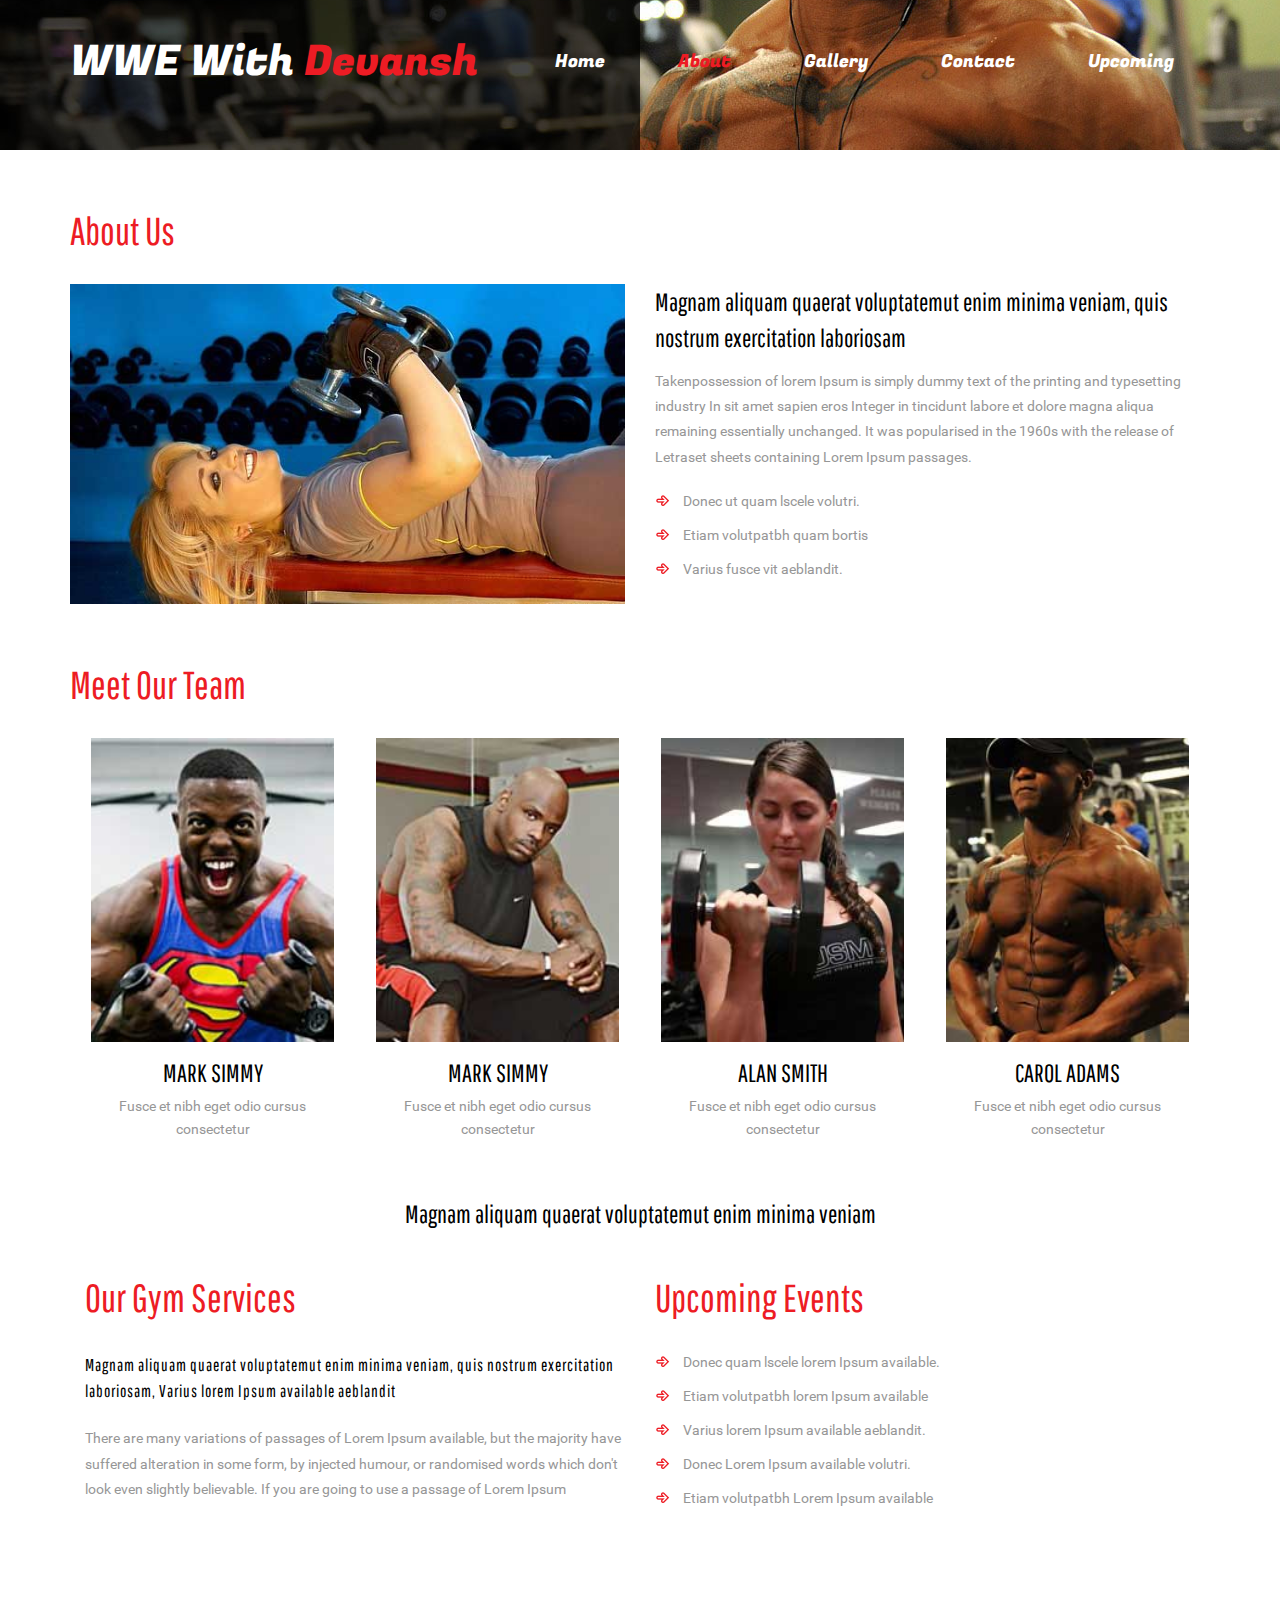
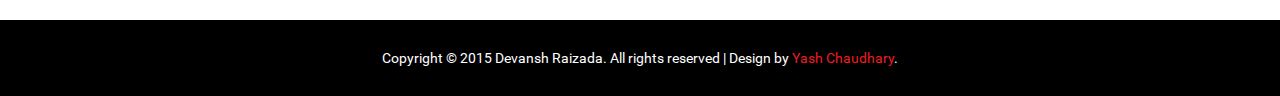
==== about.html @ 97c8fdb1 "Added files" ====
<!DOCTYPE html>
<html>
<head>
<title>WWE with Devansh</title>
<link href="css/bootstrap.css" type="text/css" rel="stylesheet" media="all">
<link href="css/style.css" type="text/css" rel="stylesheet" media="all">
<!-- Custom Theme files -->
<meta name="viewport" content="width=device-width, initial-scale=1">
<meta http-equiv="Content-Type" content="text/html; charset=utf-8" />
<meta name="keywords" content="Jim Guide Responsive web template, Bootstrap Web Templates, Flat Web Templates, Andriod Compatible web template, 
	Smartphone Compatible web template, free webdesigns for Nokia, Samsung, LG, SonyErricsson, Motorola web design" />
<script type="application/x-javascript"> addEventListener("load", function() { setTimeout(hideURLbar, 0); }, false); function hideURLbar(){ window.scrollTo(0,1); } </script>
<!-- //Custom Theme files -->
<!-- js -->
<script src="js/jquery-1.11.1.min.js"></script> 
<script src="js/modernizr.custom.js"></script>
<!-- //js -->
<!-- start-smoth-scrolling-->
<script type="text/javascript" src="js/move-top.js"></script>
<script type="text/javascript" src="js/easing.js"></script>	
<script type="text/javascript">
		jQuery(document).ready(function($) {
			$(".scroll").click(function(event){		
				event.preventDefault();
				$('html,body').animate({scrollTop:$(this.hash).offset().top},1000);
			});
		});
</script>
<!--//end-smoth-scrolling-->
<!--menu js-->
<script type="text/javascript" src="js/flexy-menu.js"></script>
<script type="text/javascript">$(document).ready(function(){$(".flexy-menu").flexymenu({speed: 400, indicator: true});});</script>
<!--//menu js-->
</head>
<body>
	<!--banner-->
	<div class="banner" style="min-height: 150px;">	
		<div class="container">
			<div class="header">
				<div class="logo">
					<a href="index.html">WWE With&nbsp;<span>Devansh</span></a>
				</div>							 
				<div class="top-nav">						
					<ul class="flexy-menu orange nav1">
						<li><a href="index.html">Home</a></li>						
						<li><a class="active" href="about.html">About</a>
						</li> 
						<li><a href="gallery.html">Gallery</a>
						</li>               
						<li><a href="contact.html">Contact</a></li>
                        <li><a href="upcoming.html">Upcoming</a></li>
					</ul>
				</div>
				<div class="clearfix"></div>
			</div>
		</div>			 
	</div>
	<!--//banner-->
	<!--about-->
	<div class="about" id="about">
		<div class="container">
			<h3>About Us</h3>
			<div class="about-grids">
				<div class="col-md-6 about-info">
					<img src="images/img1.jpg" alt=""/>
				</div>
				<div class="col-md-6 about-info events-right">
					<h4>Magnam aliquam quaerat voluptatemut enim minima veniam, quis nostrum exercitation laboriosam</h4>
					<p>Takenpossession of lorem Ipsum is simply dummy text of the printing and typesetting industry In sit amet sapien eros Integer  in tincidunt labore et dolore magna aliqua  remaining essentially unchanged. It was popularised in the 1960s with the release of Letraset sheets containing Lorem Ipsum passages.</p>
					<ul>
						<li><a href="#">Donec ut quam lscele volutri.</a></li>
						<li><a href="#">Etiam volutpatbh quam bortis</a></li>
						<li><a href="#">Varius fusce vit aeblandit.</a></li>
					</ul>
				</div>				
				<div class="clearfix"> </div>
			</div>
			<!--team-->
			<div class="team" id="team">
				<h3>Meet Our Team</h3>
				<!-- flex-slider -->
				<div class="work-bottom">
					<div class="nbs-flexisel-container"><div class="nbs-flexisel-inner"><ul id="flexiselDemo1" class="nbs-flexisel-ul" style="left: -285px; display: block;">																																		
						<li class="nbs-flexisel-item" style="width: 285px;">
							<div class="team-left">
								<img src="images/img6.jpg" alt="">
								<div class="team-bottom">
									<h4>MARK SIMMY</h4>
									<p>Fusce et nibh eget odio cursus consectetur</p>
								</div>
							</div>
						</li>
						<li class="nbs-flexisel-item" style="width: 285px;">
							<div class="team-left">
								<img src="images/img7.jpg" alt="">
								<div class="team-bottom">
									<h4>MARK SIMMY</h4>
									<p>Fusce et nibh eget odio cursus consectetur</p>
								</div>
							</div>
						</li>
						<li class="nbs-flexisel-item" style="width: 285px;">
							<div class="team-left">
								<img src="images/img8.jpg" alt="">
								<div class="team-bottom">
									<h4>ALAN SMITH</h4>
									<p>Fusce et nibh eget odio cursus consectetur</p>
								</div>
							</div>
						</li>
						<li class="nbs-flexisel-item" style="width: 285px;">
							<div class="team-left">
								<img src="images/img9.jpg" alt="">
								<div class="team-bottom">
									<h4>CAROL ADAMS</h4>
									<p>Fusce et nibh eget odio cursus consectetur</p>
								</div>
							</div>
						</li>
						<li class="nbs-flexisel-item" style="width: 285px;">
							<div class="team-left">
								<img src="images/img6.jpg" alt="">
								<div class="team-bottom">
									<h4>MARK SIMMY</h4>
									<p>Fusce et nibh eget odio cursus consectetur</p>
								</div>
							</div>
						</li>
						<li class="nbs-flexisel-item" style="width: 285px;">
							<div class="team-left">
								<img src="images/img7.jpg" alt="">
								<div class="team-bottom">
									<h4>MARK SIMMY</h4>
									<p>Fusce et nibh eget odio cursus consectetur</p>
								</div>
							</div>
						</li>
						<li class="nbs-flexisel-item" style="width: 285px;">
							<div class="team-left">
								<img src="images/img10.jpg" alt="">
								<div class="team-bottom">
									<h4>ALAN SMITH</h4>
									<p>Fusce et nibh eget odio cursus consectetur</p>
								</div>
							</div>
						</li>
						<li class="nbs-flexisel-item" style="width: 285px;">
							<div class="team-left">
								<img src="images/img11.jpg" alt="">
								<div class="team-bottom">
									<h4>CAROL ADAMS</h4>
									<p>Fusce et nibh eget odio cursus consectetur</p>
								</div>
							</div>
						</li>
					</ul>
					<div class="nbs-flexisel-nav-left" style="top: 138px;"></div><div class="nbs-flexisel-nav-right" style="top: 138px;"></div></div></div>
						<script type="text/javascript">
								$(window).load(function() {
									$("#flexiselDemo1").flexisel({
										visibleItems: 4,
										animationSpeed: 1000,
										autoPlay: true,
										autoPlaySpeed: 3000,    		
										pauseOnHover: true,
										enableResponsiveBreakpoints: true,
										responsiveBreakpoints: { 
											portrait: { 
												changePoint:480,
												visibleItems: 2
											}, 
											landscape: { 
												changePoint:640,
												visibleItems: 3
											},
											tablet: { 
												changePoint:768,
												visibleItems: 3
											}
										}
									});
									
								});
						</script>
						<script type="text/javascript" src="js/jquery.flexisel.js"></script>				
						<!-- //flex-slider -->	
				</div>
			</div>	
			<!--//team-->
			<div class="events">
				<h4>Magnam aliquam quaerat voluptatemut enim minima veniam </h4>
				<div class="events-grids">
					<div class="col-md-6 events-left">
						<h3>Our Gym Services</h3>
						<h5>Magnam aliquam quaerat voluptatemut enim minima veniam, quis nostrum exercitation laboriosam, Varius lorem Ipsum available aeblandit</h5>
						<p>There are many variations of passages of Lorem Ipsum available, but the majority have suffered alteration in some form, by injected humour, or randomised words which don't look even slightly believable. If you are going to use a passage of Lorem Ipsum </p>
					</div>
					<div class="col-md-6 events-right">	
						<h3>Upcoming Events</h3>
						<ul>
							<li><a href="#">Donec quam lscele lorem Ipsum available.</a></li>
							<li><a href="#">Etiam volutpatbh lorem Ipsum available</a></li>
							<li><a href="#">Varius lorem Ipsum available aeblandit.</a></li>
							<li><a href="#">Donec Lorem Ipsum available volutri.</a></li>
							<li><a href="#">Etiam volutpatbh Lorem Ipsum available</a></li>
						</ul>
					</div>
					<div class="clearfix"> </div>
				</div>
			</div>
		</div>
	</div>
	<!--//about-->
	<!--footer-->
	<div class="footer">
		<div class="container">
			<p>Copyright © 2015 Devansh Raizada. All rights reserved | Design by <a href="http://yashchaudhary.github.io/">Yash Chaudhary</a>.</p>
		</div>
	</div>
	<!--//footer-->
	<script type="text/javascript">
			$(document).ready(function() {
				/*
				var defaults = {
					containerID: 'toTop', // fading element id
					containerHoverID: 'toTopHover', // fading element hover id
					scrollSpeed: 1200,
					easingType: 'linear' 
				};
				*/
				
				$().UItoTop({ easingType: 'easeOutQuart' });
				
			});
		</script>
		<a href="#" id="toTop" style="display: block;"> <span id="toTopHover" style="opacity: 1;"> </span></a>
	<!-- Bootstrap core JavaScript
    ================================================== -->
    <!-- Placed at the end of the document so the pages load faster -->
    <script src="js/bootstrap.js"> </script>
</body>
</html>
---- css/style.css ----
body{
	margin:0;
	font-family: 'Roboto-Regular';
}
@font-face {
      font-family: 'Roboto-Regular';
      src: url(../fonts/Roboto-Regular.ttf) format('truetype');
}
@font-face {
      font-family: 'PathwayGothicOne-Regular';
      src: url(../fonts/PathwayGothicOne-Regular.ttf) format('truetype');
}
@font-face {
      font-family: 'FugazOne-Regular';
      src: url(../fonts/FugazOne-Regular.ttf) format('truetype');
}
body a{
	transition: 0.5s all ease;
	-webkit-transition: 0.5s all ease;
	-moz-transition: 0.5s all ease;
	-o-transition: 0.5s all ease;
	-ms-transition: 0.5s all ease;
}
h1,h2,h3,h4,h5,h6{
	margin:0;			   
}
p{
	margin:0;
}
ul,label{
	margin:0;
	padding:0;
}
body a:hover{
	text-decoration:none;
}
/*--banner--*/
.banner{
	background:url(../images/banner.jpg) no-repeat 0px -279px;
	background-size:cover;
	min-height:700px;
	position:relative;
}
.caption {
  width: 74%;
  position: absolute;
  top: 31%;
  left: 24%;
}
.header{
	margin-top:2.3em;
}
.logo{
	float:left;
}
.logo a {
  color: #fff;
  font-size: 3em;
  font-family: 'FugazOne-Regular';
}
.logo a:hover{
	color:#fff;
}
.logo a span {
  color: #ED1C24;
}
.top-nav{
	float:right;
}
.rslides {
  position: relative;
  list-style: none;
  overflow: hidden;
  width: 100%;
  padding: 0;
  margin: 0;
  }
.rslides h3{
	color:#fff;
	font-size:2.4em;
}
.rslides li {
  -webkit-backface-visibility: hidden;
  position: absolute;
  display: none;
  width: 100%;
  left: 0;
  top: 0;
  }
.rslides li:first-child {
  position: relative;
  display: block;
  float: left;
}
ul.callbacks_tabs.callbacks1_tabs {
	position: absolute;
	bottom: 29px;
	z-index: 999;
	left: 46%;
	display:none;
}
.callbacks_nav {
  position: absolute;
  -webkit-tap-highlight-color: rgba(0,0,0,0);
  top: 35%;
  right: 0%;
  opacity: 0.7;
  z-index: 3;
  text-indent: -9999px;
  overflow: hidden;
  text-decoration: none;
  height: 50px;
  width: 50px;
  background: transparent url("../images/icon1.png") no-repeat center center;
}
.callbacks_nav:hover{
	background: transparent url("../images/icon1a.png") no-repeat center center;
}
.callbacks_nav.next {
  left: auto;
  background: transparent url("../images/icon2.png") no-repeat center center;
  top: 51%;
  border-top: 1px solid #fff;
}
.callbacks_nav.next:hover {
	background: transparent url("../images/icon2a.png") no-repeat center center;
}
.caption h1 {
  font-size: 8em;
  font-weight: 500;
  color: #ED1C24;
  font-family: 'PathwayGothicOne-Regular';
}
.caption h4 {
  color: #fff;
  font-size: 1.2em;
  font-family: 'FugazOne-Regular';
  margin-bottom: 1em;
}
a.readmore {
  padding: .4em 1.8em;
  font-size: 1em;
  border: 1px solid #fff;
  color: #fff;
  display: inline-block;
  transition: 0.5s all ease;
  -webkit-transition: 0.5s all ease;
  -moz-transition: 0.5s all ease;
  -o-transition: 0.5s all ease;
  -ms-transition: 0.5s all ease;
  margin-left: 10px;
}
a.readmore:hover{
  border: 1px solid #ed1c24;
	color:#ed1c24;
}
/*--header--*/
.flexy-menu{
	width: 100%;
	margin:0;
	padding: 0;
	position:relative;
	float:left;
	list-style: none;
	margin-top: 0.6em;
}
.flexy-menu li {
  display: inline-block;
  font-size: 13px;
  margin: 0;
  padding: 0;
  float: left;
  line-height: 20px;
  position: relative;
}
.flexy-menu > li > a{
	padding: .5em 2em;
	color:#fff;
	display:block;
	font-family: 'FugazOne-Regular';
	font-size:1.4em;
}
.flexy-menu li a:hover,.flexy-menu li a.active{
	color: #ED1C24;
}
.flexy-menu li.right{
	float: right;
}
.flexy-menu ul, .flexy-menu ul li ul{
	list-style: none;
	margin: 0;
	padding: 0;
	display: none;
	position: absolute;
	z-index: 99999;;
}
.flexy-menu ul {
  top: 37px;
  left: 0;
  background-color: #000;
  width: 100%;
  text-align: center;
}
.flexy-menu ul li ul{
	top: 0;
	left: 100%;
}
.flexy-menu ul li{
	clear:both;
	width:100%;
	border: none;
}
.flexy-menu ul li a{
	padding:10px 20px;
	width:100%;
	color:#dedede;
	font-size:13px;
	text-decoration:none;
	display:inline-block;
	float:left;
	clear:both;
	box-sizing:border-box;
	-moz-box-sizing:border-box;
	-webkit-box-sizing:border-box;
	-webkit-transition:color 0.2s linear, background 0.2s linear;
	-moz-transition:color 0.2s linear, background 0.2s linear;
	-o-transition:color 0.2s linear, background 0.2s linear;
	transition:color 0.2s linear, background 0.2s linear;
}
.flexy-menu > li .indicator{
display: none;
}
.thin > li > a{
	padding: 10px 22px;
}
.thin ul{
	top: 40px;
}
.thin > li .indicator{
	top: 10px;
}
.thick > li > a{
	padding: 40px 22px;
}
.thick ul{
	top: 100px;
}
.thick > li .indicator{
	top: 40px;
}
.flexy-menu i{
	line-height: 20px !important;
	margin-right: 6px;
	font-size: 18px;
	float: left;
}
.flexy-menu > li.showhide {
  display: none;
  width: 100%;
  height: 42px;
  cursor: pointer;
  color: #ED1C24;
  border-bottom: solid 1px rgba(0, 0, 0, 0.1);
  background: #FFFFFF;
}
.flexy-menu > li.showhide span.title {
  margin: 12px 0 0 25px;
  float: left;
  font-size: 1.3em;
}
.flexy-menu > li.showhide span.icon{
	margin:11px 20px;
	float: right;
}
.flexy-menu > li.showhide .icon em {
  margin-bottom: 4px;
  display: block;
  width: 23px;
  height: 2px;
  background: #ED1C24;
}
.flexy-menu.vertical{
	width: 200px;
}
.flexy-menu.vertical li{
	width: 100%;
}
.flexy-menu.vertical li a{
	display: inline-block !important;
	width: 100%;
	padding:18px 20px 16px;
	box-sizing:border-box;
	-moz-box-sizing:border-box;
	-webkit-box-sizing:border-box;
}
.flexy-menu.vertical ul li{
	width: 100%;
}
.flexy-menu.vertical ul, .flexy-menu.vertical ul li ul{
	width: 150px;
}
.flexy-menu.vertical ul{
	top: 0;left: 100%;
}
.flexy-menu.vertical ul li ul{
	top: 0px;
}
.flexy-menu.vertical.right{
	float: right !important;
}
.flexy-menu.vertical.right ul{
	left: -150px !important;
}
.flexy-menu.vertical > li .indicator{
	top: 17px;
	right: 15px;
	font-size: 17px;
}
.flexy-menu.vertical ul > li .indicator{
	top: 18px;
	right: 15px;
}
@media only screen and (max-width: 768px){
.flexy-menu.vertical{
	width: 100%;
}
.flexy-menu li{
	display: block;
	width: 100%;
}
.flexy-menu > li > a{
	padding-top:15px;
	padding-bottom:15px;
	padding-left: 25px;
}
.flexy-menu a{
	width: 100%;
	box-sizing:border-box;
	-moz-box-sizing:border-box;
	-webkit-box-sizing:border-box;
}
.flexy-menu ul, .flexy-menu ul li ul,.flexy-menu.vertical ul, .flexy-menu.vertical ul li ul{
	width: 100%;
	left: 0;
	border-left: none;
	position: static;
	box-sizing:border-box;
	-moz-box-sizing:border-box;
	-webkit-box-sizing:border-box;
}
.flexy-menu ul li{
	border-left: none;
	border-right: none;
}
.flexy-menu ul li a,.flexy-menu.vertical ul li a{
	padding-top:10px;
	padding-bottom:10px;
}
.flexy-menu ul > li > a{
	padding-left: 40px !important;
}
.flexy-menu > li .indicator{
	top: 15px;
	right: 25px;
	font-size: 17px;
}
.flexy-menu ul > li .indicator{
	right: 24px;
}
.flexy-menu.vertical ul > li .indicator{
	top: 10px;
	right: 15px;
}
.flexy-menu > li > ul > li > a{
	padding-left: 40px !important;
}
.flexy-menu > li > ul > li > ul > li > a{
	padding-left: 60px !important;
}
.flexy-menu > li > ul > li > ul > li > ul > li > a{
	padding-left: 80px !important;
}
}
/*--//header--*/
/*--banner-bottom--*/
.bnr-btm-left {
  float: left;
  width: 50%;
  padding: 4em 6em 4em 9em;
    background-color: rgb(237, 28, 36);
}
.bnr-btm-right{
	float:right;
	width:50%;
	padding:4em 12em;
}
.bnr-btm-left h4 {
  font-size: 1.8em;
  color: #fff;
  margin-bottom: 1em;
  font-family: 'PathwayGothicOne-Regular';
    line-height: 1.4em;
}
.bnr-btm-left p {
  font-size: 1em;
  color: #fff;
  margin-top: 1em;
}
.bnr-btm-left iframe {
  width: 100%;
  height: 281px;
  border: 0;
}
.bnr-btm-right p {
  font-size: 1em;
  color: #969696;
  line-height: 1.8em;
}
.bnr-btm-right h3 {
  font-family: 'PathwayGothicOne-Regular';
  color: #000;
  margin: 0.45em 0;
  font-size: 2.5em;
  line-height: 1.3em;
}
a.readmore.more {
  color: #fff;
  background-color: #ED1C24;
  padding: .5em 2em;
  margin: 0.8em 0 0;
  border: none;
}
a.readmore.more:hover {
  background-color: #000;
  color: #FFFFFF;
}
.bnr-about {
  padding: 5em 9em;
  background-color: #000;
}
.bnr-about-left {
  float: left;
  width: 44%;
  margin-right: 5.7em;
}
.bnr-about-right img {
  width: 100%;
}
.bnr-about-right {
  float: right;
  width: 50%;
}
.bnr-about-left p {
  font-size: 1em;
  color: #fff;
  line-height: 1.8em;
}
.bnr-about-left h3 {
  font-family: 'PathwayGothicOne-Regular';
  color: #fff;
  margin: 0.5em 0;
  font-size: 2.5em;
  line-height: 1.3em;
}
.bnr-about-left ul {
  margin-top: 7em;
}
.bnr-about-left ul li {
  display: inline-block;
  text-align: center;
}
.bnr-about-left ul li p {
  margin: 2em auto 0;
  width: 66%;
}
/*--//banner-bottom--*/
/*--events--*/
.events {
  padding: 5em 0;
}
.events h4 {
  color: #000;
  font-size: 1.8em;
  font-family: 'FugazOne-Regular';
  text-align:center;
}
.events-grids {
  margin-top: 4em;
}
.events h3 {
  font-family: 'PathwayGothicOne-Regular';
  color: #ed1c24;
	margin-bottom: 0.45em;
  font-size: 2.5em;
  line-height: 1.3em;
}
.events h5 {
  font-family: 'PathwayGothicOne-Regular';
  color: #000;
  font-size: 1.2em;
  line-height: 1.6em;
  letter-spacing: 1px;
}
.events p {
  font-size: 1em;
  color: #969696;
  line-height: 1.8em;
  margin-top: 1.5em;
}
.events-right ul li:nth-child(1) {
  margin: 0;
}
.events-right ul li {
  display: block;
  margin: 1em 0 0;
  position: relative;
}
.events-right ul li a {
  color: #969696;
  font-size: 1em;
  padding-left: 2em;
}
.events-right ul li a:hover {
  color: #000;
}
.events-right ul li a:before {
  content: '';
  background: url(../images/icon6.png)no-repeat 0px -3px;
  position: absolute;
  top: 20%;
  left: 0%;
  display: block;
  width: 15px;
  height: 11px;
  transition: 0.5s all ease;
  -webkit-transition: 0.5s all ease;
  -moz-transition: 0.5s all ease;
  -o-transition: 0.5s all ease;
  -ms-transition: 0.5s all ease;
}
.events-right ul li a:hover:before {
  left: 1.5%;
}
.view {
  width: 100%;
  margin: 0px;
  float: left;
  border: 0px solid #fff;
  overflow: hidden;
  position: relative;
  text-align: center;
  -webkit-box-shadow: 1px 1px 2px #e6e6e6;
  -moz-box-shadow: 1px 1px 2px #e6e6e6;
  box-shadow: 1px 1px 2px #e6e6e6;
  cursor: default;
  margin-top: 2em;
}
.view .mask,.view .content {
   width: 100%;
   height: 300px;
   position: absolute;
   overflow: hidden;
   top: 0;
   left: 0;
   padding:6em 0;
}
.view img {
   display: block;
   position: relative;
}
.view h2 {
  text-transform: capitalize;
  color: #fff;
  text-align: center;
  position: relative;
  font-size: 2em;
  font-family: 'PathwayGothicOne-Regular';
}
.events .view p {
   font-size: 1em;
   position: relative;
   color: #fff !important;
   padding: 10px 20px 20px;
   text-align: center;
   margin:0;
}
.view a.info {
   display: inline-block;
   text-decoration: none;
   padding: 7px 14px;
   background: #000;
   color: #fff;
   text-transform: uppercase;
   -webkit-box-shadow: 0 0 1px #000;
   -moz-box-shadow: 0 0 1px #000;
   box-shadow: 0 0 1px #000;
}
.view a.info: hover {
   -webkit-box-shadow: 0 0 5px #000;
   -moz-box-shadow: 0 0 5px #000;
   box-shadow: 0 0 5px #000;
}

.view-eighth .mask {
   background-color:rgba(0, 0, 0, 0.67);
   top: -200px;
   -ms-filter: "progid: DXImageTransform.Microsoft.Alpha(Opacity=0)";
   filter: alpha(opacity=0);
   opacity: 0;
   -webkit-transition: all 0.3s ease-out 0.5s;
   -moz-transition: all 0.3s ease-out 0.5s;
   -o-transition: all 0.3s ease-out 0.5s;
   -ms-transition: all 0.3s ease-out 0.5s;
   transition: all 0.3s ease-out 0.5s;
}
.view-eighth h2 {
   -webkit-transform: translateY(-200px);
   -moz-transform: translateY(-200px);
   -o-transform: translateY(-200px);
   -ms-transform: translateY(-200px);
   transform: translateY(-200px);
   -webkit-transition: all 0.2s ease-in-out 0.1s;
   -moz-transition: all 0.2s ease-in-out 0.1s;
   -o-transition: all 0.2s ease-in-out 0.1s;
   -ms-transition: all 0.2s ease-in-out 0.1s;
   transition: all 0.2s ease-in-out 0.1s;
}
.events .view-eighth p {
   color: #333;
   -webkit-transform: translateY(-200px);
   -moz-transform: translateY(-200px);
   -o-transform: translateY(-200px);
   -ms-transform: translateY(-200px);
   transform: translateY(-200px);
   -webkit-transition: all 0.2s ease-in-out 0.2s;
   -moz-transition: all 0.2s ease-in-out 0.2s;
   -o-transition: all 0.2s ease-in-out 0.2s;
   -ms-transition: all 0.2s ease-in-out 0.2s;
   transition: all 0.2s ease-in-out 0.2s;
}
.view-eighth a.info {
   -webkit-transform: translateY(-200px);
   -moz-transform: translateY(-200px);
   -o-transform: translateY(-200px);
   -ms-transform: translateY(-200px);
   transform: translateY(-200px);
   -webkit-transition: all 0.2s ease-in-out 0.3s;
   -moz-transition: all 0.2s ease-in-out 0.3s;
   -o-transition: all 0.2s ease-in-out 0.3s;
   -ms-transition: all 0.2s ease-in-out 0.3s;
   transition: all 0.2s ease-in-out 0.3s;
}
.view-eighth:hover .mask {
   -ms-filter: "progid: DXImageTransform.Microsoft.Alpha(Opacity=100)";
   filter: alpha(opacity=100);
   opacity: 1;
   top: 0px;
   -webkit-transition-delay: 0s;
   -moz-transition-delay: 0s;
   -o-transition-delay: 0s;
   -ms-transition-delay: 0s;
   transition-delay: 0s;
   -webkit-animation: bounceY 0.9s linear;
   -moz-animation: bounceY 0.9s linear;
   -ms-animation: bounceY 0.9s linear;
   animation: bounceY 0.9s linear;
   height: 100%;
}
.view-eighth:hover h2 {
   -webkit-transform: translateY(0px);
   -moz-transform: translateY(0px);
   -o-transform: translateY(0px);
   -ms-transform: translateY(0px);
   transform: translateY(0px);
   -webkit-transition-delay: 0.4s;
   -moz-transition-delay: 0.4s;
   -o-transition-delay: 0.4s;
   -ms-transition-delay: 0.4s;
   transition-delay: 0.4s;
}
.view-eighth:hover p {
   -webkit-transform: translateY(0px);
   -moz-transform: translateY(0px);
   -o-transform: translateY(0px);
   -ms-transform: translateY(0px);
   transform: translateY(0px);
   -webkit-transition-delay: 0.2s;
   -moz-transition-delay: 0.2s;
   -o-transition-delay: 0.2s;
   -ms-transition-delay: 0.2s;
   transition-delay: 0.2s;
}
.view-eighth:hover a.info {
   -webkit-transform: translateY(0px);
   -moz-transform: translateY(0px);
   -o-transform: translateY(0px);
   -ms-transform: translateY(0px);
   transform: translateY(0px);
   -webkit-transition-delay: 0s;
   -moz-transition-delay: 0s;
   -o-transition-delay: 0s;
   -ms-transition-delay: 0s;
   transition-delay: 0s;
}
@keyframes bounceY {
    0% { transform: translateY(-205px);}
    40% { transform: translateY(-100px);}
    65% { transform: translateY(-52px);}
    82% { transform: translateY(-25px);}
    92% { transform: translateY(-12px);}
    55%, 75%, 87%, 97%, 100% { transform: translateY(0px);}
}
@-moz-keyframes bounceY {
    0% { -moz-transform: translateY(-205px);}
    40% { -moz-transform: translateY(-100px);}
    65% { -moz-transform: translateY(-52px);}
    82% { -moz-transform: translateY(-25px);}
    92% { -moz-transform: translateY(-12px);}
    55%, 75%, 87%, 97%, 100% { -moz-transform: translateY(0px);}
}
@-webkit-keyframes bounceY {
    0% { -webkit-transform: translateY(-205px);}
    40% { -webkit-transform: translateY(-100px);}
    65% { -webkit-transform: translateY(-52px);}
    82% { -webkit-transform: translateY(-25px);}
    92% { -webkit-transform: translateY(-12px);}
    55%, 75%, 87%, 97%, 100% { -webkit-transform: translateY(0px);}
}
/*--//events--*/
.footer {
  background-color: #000;
  padding: 2em 0;
  text-align: center;
}
.footer p {
  color: #fff;
  font-size: 1em;
}
.footer p a{
  color:#ED1C24;
}
.footer p a:hover{
  color:#fff;
}
/*--about-page--*/
.about {
  padding: 4em 0;
}
.about-info:nth-child(1) {
  padding-left: 0;
}
.about h3 {
  font-family: 'PathwayGothicOne-Regular';
  color: #ed1c24;
  margin-bottom:.7em;
  font-size: 2.8em;
  line-height: 1.3em;
}
.about img {
  width: 100%;
}
.about h4 {
  font-size: 1.8em;
  color: #000;
  font-family: 'PathwayGothicOne-Regular';
  line-height: 1.4em;
}
.about-grids p {
  font-size: 1em;
  color: #969696;
  line-height: 1.8em;
   margin: 1em 0 1.5em;
}
/*--team--*/
.team {
  padding: 4em 0 0;
}
.team-bottom p {
  font-size: 1em;
  color: #969696;
  line-height: 1.6em;
  margin: 0;
}
.team-left{
margin:0 1.5em;
}
.team-left img{
width:100%;
}
.team-bottom h4 {
  margin: .5em 0 .2em;
}
/*--flexisel--*/
#flexiselDemo1 {
	display: none;
}
.nbs-flexisel-container {
	position: relative;
	max-width: 100%;
}
.nbs-flexisel-ul {
	position: relative;
	width: 9999px;
	margin: 0px;
	padding: 0px;
	list-style-type: none;
	text-align: center;
}
.nbs-flexisel-inner {
	overflow: hidden;
}
.nbs-flexisel-item {
	float: left;
	margin: 0;
	padding: 0px;
	position: relative;
	line-height: 0px;
}
.nbs-flexisel-item > img {
	cursor: pointer;
	position: relative;
}
/*---- Navigation ---*/
.nbs-flexisel-nav-left, .nbs-flexisel-nav-right {
	width:24px;
	height:24px;
	position: absolute;
	cursor: pointer;
	z-index: 100;
}
.nbs-flexisel-nav-left {
	left: 47.7%;
	top: 113% !important;
	background: url(../images/themes.png) no-repeat 0px 0px;
}
.nbs-flexisel-nav-right {
	right: 47.7%;
	top: 113% !important;
	background: url(../images/themes.png) no-repeat -24px 0px;
}
/*--//flexisel--*/
/*--//about-page--*/
/*--Typography--*/
.typo {
  padding: 4em 0;
}
h3.typo-title{
  font-size: 2.8em;
  text-align: center;
  font-family: 'PathwayGothicOne-Regular';
  color: #ed1c24;
}
.show-grid [class^=col-] {
    background: #fff;
  text-align: center;
  margin-bottom: 10px;
  line-height: 2em;
  border: 10px solid #f0f0f0;
}
.show-grid [class*="col-"]:hover {
  background: #e0e0e0;
}
.grid_3{
	margin-bottom:2em;
}
.xs h3, h3.m_1{
	color:#000;
	font-size:1.7em;
	font-weight:300;
	margin-bottom: 1em;
}
.grid_3 p{
  color: #999;
  font-size: 0.85em;
  margin-bottom: 1em;
  font-weight: 300;
}
.grid_4{
	background:none;
	margin-top:50px;
}
.label {
  font-weight: 300 !important;
  border-radius:4px;
}  
.grid_5{
	background:none;
	padding:2em 0;
}
.grid_5 h3, .grid_5 h2, .grid_5 h1, .grid_5 h4, .grid_5 h5{
	margin-bottom:1em;
}
.table > thead > tr > th, .table > tbody > tr > th, .table > tfoot > tr > th, .table > thead > tr > td, .table > tbody > tr > td, .table > tfoot > tr > td {
  border-top: none !important;
}
.tab-content > .active {
  display: block;
  visibility: visible;
}
.pagination > .active > a, .pagination > .active > span, .pagination > .active > a:hover, .pagination > .active > span:hover, .pagination > .active > a:focus, .pagination > .active > span:focus {
  z-index: 0;
}
/*--//Typography --*/
/*--gallery--*/
.gallery{
	padding:5em 0;
}
.gallery h3 {
  font-family: 'PathwayGothicOne-Regular';
  color: #ed1c24;
  margin: 0 0 0.45em 0;
  font-size: 2.5em;
  line-height: 1.3em;
}
/*--//gallery --*/
/*--contact-page--*/
.contact {
  padding:5em 0;
}
.contact h3 {
  font-family: 'PathwayGothicOne-Regular';
  color: #ed1c24;
  margin-bottom: .6em;
  font-size: 2.5em;
  line-height: 1.3em;
}
.map iframe {
  width: 100%;
  height: 340px;
  border: 0;
}
.address p {
	color: #969696;
	margin: 0 0 .5em 0;
	text-align: left;
	font-size: 1em;
	line-height: 1.8em;
}
p.cnt-p {
  margin-bottom: 1.5em;
}
.address a {
	color: #ed1c24;
	margin: 0 0 .5em 0;
	text-align: left;
	font-size: 1em;
}
.address a:hover {
  color: #000;
}
.contact-form {
  margin-top: 5em;
}
.contact-form input[type="text"] {
	display: inline-block;
	background: none;
	border: 1px solid #8D8D8D;
	width: 100%;
	outline: none;
	font-size: 1em;
	color: #8D8D8D;
	padding: .8em 1em;
	-webkit-appearance: none;
}
.contact-form input[type="email"] {
  display: inline-block;
  background: none;
  border: 1px solid #8D8D8D;
  width:  100%;
  margin:1.5em 0;
  outline: none;
  font-size: 1em;
  color: #8D8D8D;
  padding: .8em 1em;
  -webkit-appearance: none;
}
.contact-form textarea {
  background: none;
  margin-bottom: 0.8em;
  border: 1px solid #8D8D8D;
  width: 100%;
  display: block;
  height: 9em;
  outline: none;
  font-size: 1em;
  color: #8D8D8D;
  resize: none;
  padding: .8em 1em;
  -webkit-appearance: none;
}
.contact-form input[type="submit"] {
  background: #ed1c24;
  padding: .6em 0;
  border:none;
  width: 100%;
  font-size: 1em;
  color: #fff;
  letter-spacing: 1px;
  outline: none;
  transition: 0.5s all ease;
  -webkit-transition: 0.5s all ease;
  -moz-transition: 0.5s all ease;
  -o-transition: 0.5s all ease;
  -ms-transition: 0.5s all ease;
  -webkit-appearance: none;
}
.contact-form input[type="submit"]:hover {
  background-color: #000;
}
.form-grids:nth-child(1) {
  padding-left: 0;
}
.form-grids:nth-child(2) {
  padding-right: 0;
}
/*--//contact-page--*/
/*--slider-up-arrow--*/
#toTop {
	display: none;
	text-decoration: none;
	position: fixed;
	bottom: 3%;
	right: 3%;
	overflow: hidden;
	width: 32px;
	height: 32px;
	border: none;
	text-indent: 100%;
	background: url("../images/move-up.png") no-repeat 0px 0px;
}
#toTopHover {
	width: 32px;
	height: 32px;
	display: block;
	overflow: hidden;
	float: right;
	opacity: 0;
	-moz-opacity: 0;
	filter: alpha(opacity=0);
}
/*--//slider-up-arrow--*/
/*---- responsive-design -----*/
@media(max-width:1440px){
.caption {
  width: 77%;
  left: 23%;
}
.bnr-btm-right {
  padding: 4em 10em;
}
.bnr-about {
  padding: 5em 8em;
}
.bnr-about-left {
  width: 47%;
  margin-right: 2.55em;
}
.bnr-about-left ul {
  margin-top: 3em;
}
}
@media(max-width:1366px){
.caption {
  left: 20%;
  width:80%;
}
.bnr-btm-right {
  padding: 4em 7.5em;
}
.bnr-about-left {
  margin-right: 0em;
  width: 49%;
}
}
@media(max-width:1280px){
.bnr-btm-left {
  padding: 4em 5em 4em 6em;
}
.bnr-btm-right {
  padding: 4em 5em;
}
.bnr-about {
  padding: 4em 5em;
}
.events {
  padding: 4em 0;
}
.events-grids {
  margin-top: 3em;
}
.gallery {
  padding: 4em 0;
}
.og-grid {
  padding: 0 !important;
}
.flexy-menu {
  margin-top: 0.8em;
}
.caption h1 {
  font-size: 7em;
}
.caption {
  left: 17%;
  width: 83%;
}
}
@media(max-width:1080px){
.banner {
  background-position:0px -192px;
  min-height: 580px;
}
.bnr-btm-right h3 {
  margin: 0.3em 0;
  font-size: 2.3em;
}
.bnr-btm-left {
  padding: 4em 4em 4em 5em;
}
.flexy-menu > li > a {
  padding: .5em 1.8em;
}
.flexy-menu ul li a {
  padding: 10px 17px;
}
.bnr-about-left h3 {
  margin: 0.4em 0;
  font-size: 2.3em;
}
.bnr-about {
  padding: 4em;
}
.bnr-about-left ul li {
  width: 32.5%;
}
.bnr-about-left ul li p {
  width: 83%;
}
.events h3 {
  margin-bottom: 0.3em;
  font-size: 2.3em;
}
.events h4 {
  font-size: 1.6em;
}
.about h3 {
  margin-bottom:.5em;
  font-size: 2.5em;
}
.about-info.events-right {
  padding-right: 0;
}
.about h4 {
  font-size: 1.6em;
}
h3.typo-title {
  font-size: 2.5em;
}
.contact {
  padding: 4em 0;
}
.contact-form {
  margin-top: 4em;
}
}
@media(max-width:1024px){
.logo a {
  font-size: 2.6em;
}
.flexy-menu {
  margin-top: 0.4em;
}
.caption h1 {
  font-size: 6em;
}
.gallery {
  padding: 3em 0;
}
.bnr-btm-right {
  padding: 3em 4em;
}
.bnr-btm-left h4 {
  font-size: 1.6em;
}
.bnr-btm-right h3 {
  font-size: 2.1em;
}
.bnr-about {
  padding: 3em 4em;
}
.bnr-about-left h3 {
  font-size: 2.1em;
}
.events {
  padding: 3em 0;
}
.events h3 {
  font-size: 2.1em;
}
.view .mask, .view .content {
  padding: 4em 0;
}
.about {
  padding: 3em 0;
}
.about h3 {
  font-size: 2.3em;
}
.about h4 {
  font-size: 1.5em;
}
.about-grids p {
  margin: .5em 0 1em;
}
.team {
  padding: 3em 0 0;
}
.typo {
  padding: 3em 0;
}
.grid_4 {
  margin-top: 33px;
}
.gallery h3 {
  margin: 0 0 0.3em 0;
  font-size: 2.3em;
}
.contact {
  padding: 3em 0;
}
.contact h3 {
  font-size: 2.3em;
}
}
@media(max-width:991px){
.logo a {
  font-size: 2.4em;
}
.banner {
  min-height: 500px;
}
.flexy-menu > li > a {
  padding: .5em 1.2em;
  font-size: 1.2em;
}
.caption h1 {
  font-size: 5em;
}
.caption h4 {
  margin: 1em 0;
    font-size: 1.1em;
}
.caption {
  left: 21%;
  width: 79%;
}
.callbacks_nav {
  top: 27%;
}
.callbacks_nav.next {
  top: 48%;
}
.bnr-btm-left {
  padding: 3em 3em 3em 4em;
}
.bnr-btm-left h4 {
  font-size: 1.4em;
}
.bnr-btm-right {
  padding: 3.5em 4em;
}
.bnr-btm-right h3 {
  font-size: 1.8em;
}
.bnr-btm-right p {
  font-size: 0.9em;
}
a.readmore {
  font-size: 0.9em;
}
.bnr-about-left h3 {
  font-size: 1.8em;
}
.bnr-about-left p {
  font-size: 0.9em;
}
.events-grids {
  margin-top: 2em;
}
.events-left {
  float: left;
  width: 50%;
  padding: 0;
}
.events-right {
  float: right;
  padding: 0;
}
.events p {
  font-size: 0.9em;
  margin-top: 1em;
}
.events h3 {
  font-size: 2em;
  margin-bottom: 0.6em;
}
.bnr-galry-left{
  float: left;
  width: 50%;
  padding-left:0;
}
.bnr-galry-right {
  float: left;
  width: 50%;
  padding-right:0;
}
.view .mask, .view .content {
  height: 0;
    padding: 3em 0;
}
.view h2 {
  font-size: 1.6em;
}
.events .view p {
  font-size: 0.9em;
  padding: 7px 20px 7px;
}
.about {
  padding: 2em 0;
}
.about-info {
  float: left;
  width: 50%;
}
.about h4 {
  font-size: 1.4em;
}
.about-grids p {
  font-size: 0.9em;
}
.events-right ul li a {
  font-size: 0.9em;
}
.events-right ul li {
  margin: 0.5em 0 0;
}
.team {
  padding: 2em 0 0;
}
.team-bottom p {
  font-size: 0.9em;
}
.typo {
  padding: 2em 0;
}
h3.typo-title {
  font-size: 2.3em;
}
.map {
  float: left;
  width: 60%;
  padding-left:0;
}
.address {
  float: right;
  width: 40%;
  padding-right: 0;
}
p.cnt-p {
  margin-bottom: 1em;
}
.map iframe {
  width: 100%;
  height: 250px;
}
.contact {
  padding: 2em 0;
}
.contact-form {
  margin-top: 2.5em;
}
.form-grids {
  float: left;
  width: 50%;
}
}
@media(max-width:800px){
.banner {
  min-height: 479px;
  background-position: 0px -153px;
}
}
@media(max-width:768px){
.header {
  margin-top: 1em;
}
.logo {
  float: none;
  text-align: center;
}
.flexy-menu {
  margin-top: 1em;
}
.top-nav {
  float: none;
  width: 100%;
}
ul.flexy-menu.orange.nav1 {
  background-color: rgba(0, 0, 0, 0.79);
  z-index: 5;
  text-align: center;
}
.flexy-menu > li > a {
  padding: .8em 1.5em;
}
.flexy-menu li:nth-child(2) {
  margin-top: 1em;
}
.flexy-menu li:nth-child(6) {
  margin-bottom: 1em;
}
.caption h1 {
  font-size: 4em;
}
.caption h4 {
  font-size: 1em;
}
.banner {
  background-position: 0px -128px;
    min-height: 480px;
}
.caption {
  left: 19%;
  width: 81%;
}
.bnr-btm-left {
  padding: 2em 2em 2em 3em;
}
.bnr-btm-left h4 {
  font-size: 1.2em;
}
.bnr-btm-left p {
  font-size: 0.9em;
  margin-top: 0.5em;
}
.about-info.events-right {
  width: 50%;
}
.bnr-btm-right {
  padding: 2em 2.9em;
}
.bnr-btm-right h3 {
  font-size: 1.6em;
}
.bnr-about {
  padding: 2.5em 4em;
}
.bnr-about-left h3 {
  font-size: 1.5em;
}
.bnr-about {
  padding: 2.5em 3em;
}
.bnr-about-left ul {
  margin-top: 2em;
}
.bnr-about-left ul li p {
  margin: 1em auto 0;
  width: 99%;
}
.bnr-about-left ul li img {
  width: 37%;
}
.events {
  padding: 2em 0;
}
.events-grids {
  margin-top: 1.5em;
}
.events h3 {
  font-size: 1.8em;
    margin-bottom: 0.4em;
}
.events-right {
  width: 44%;
}
.events p {
  font-size: 0.9em;
}
.about h3 {
  font-size: 2.1em;
}
.about h4 {
  font-size: 1.3em;
}
.gallery {
  padding: 2em 0;
}
.contact h3 {
  font-size: 2.1em;
}
.contact-form input[type="text"] {
  padding: .7em 1em;
}
.contact-form input[type="email"] {
  padding: .7em 1em;
}
.contact-form textarea {
  height: 8.4em;
}
.footer {
  padding: 1.6em 0;
}
}
@media(max-width:640px){
.caption h1 {
  font-size: 3.5em;
}
.caption h4 {
  font-size: 0.9em;
}
.caption {
  left: 14%;
  width: 86%;
  top: 42%;
}
.callbacks_nav {
  top: 20%;
}
.banner {
  background-position: 0px -98px;
  min-height: 406px;
}
.bnr-btm-right {
  padding: 2em 1em 2em 2em;
}
.bnr-btm-right h3 {
  font-size: 1.4em;
}
.bnr-btm-right p {
  font-size: 0.87em;
}
.bnr-about-left {
  width: 100%;
  float: none;
  text-align: center;
}
.bnr-about-left h3 {
  font-size: 1.4em;
}
.bnr-about-left ul li {
  width: 27%;
}
.bnr-about-right {
  float: none;
  width: 100%;
  margin-top: 3em;
}
.view h2 {
  font-size: 1.5em;
}
.events-right {
  width: 47%;
}
.events h5 {
  letter-spacing: 0px;
}
.about h3 {
  font-size: 2em;
}
h3.typo-title {
  font-size: 2.1em;
}
.label {
  font-size: 58%;
}
.grid_5 {
  padding: 2em 0 1em;
}
.grid_3 {
  margin-bottom: 0em;
}
.gallery h3 {
  font-size: 2em;
}
.contact h3 {
  font-size: 2em;
  margin-bottom: .4em;
}
.address p {
  font-size: 0.9em;
}
}
@media(max-width:600px){
.banner {
  background-position: 0px -67px;
  min-height: 406px;
}
}
@media(max-width:480px){
.logo a {
  font-size: 2.2em;
}
.flexy-menu {
  margin-top: 0.8em;
}
.banner {
  background-position: 0px -23px;
  min-height: 350px;
}
.caption h1 {
  font-size: 3em;
}
.caption {
  left: 16%;
  width: 84%;
}
.callbacks_nav {
  top: 17%;
}
.bnr-btm-left {
  padding: 1em 2em;
  float: none;
  width: 100%;
}
.bnr-btm-right {
  padding: 2em;
  float: none;
  width: 100%;
}
.bnr-btm-right h3 {
  font-size: 1.3em;
}
.bnr-btm-right p {
  font-size: 0.9em;
}
.bnr-about {
  padding: 2em;
}
.bnr-about-left ul li {
  width: 32%;
}
.bnr-about-right {
  margin-top: 2em;
}
.events h4 {
  font-size: 1.3em;
}
.events-left {
  float: none;
  width: 100%;
}
.events-right {
  width: 100%;
  float: none;
  margin-top: 1em;
}
.view h2 {
  font-size: 1.4em;
}
.events .view p {
  font-size: 0.9em;
  padding: 7px 20px 7px;
  line-height: 1.4em;
}
.footer p {
  font-size: 0.9em;
  line-height: 1.8em;
}
.bnr-btm-left iframe {
  height: 200px;
}
.about {
  padding: 1.5em 0;
}
.about-info {
  float: none;
  width: 65%;
  margin: 0 auto;
}
.about-info:nth-child(1) {
  padding: 0;
}
.about-info.events-right {
  width: 100%;
}
#toTop {
  bottom: 14%;
}
.typo h1, .h1 {
  font-size: 31px;
}
.typo h2, .h2 {
  font-size: 28px;
}
.contact {
  padding: 1.5em 0;
}
.map {
  float: none;
  width: 100%;
  padding: 0;
}
.map iframe {
  height: 200px;
}
.contact h3 {
  font-size: 1.8em;
}
.address {
  float: none;
  width: 100%;
  padding: 0;
  margin-top: 1em;
}
.contact-form {
  margin-top: 1em;
}
.form-grids:nth-child(1) {
  padding: 0;
}
.form-grids {
  float: none;
  width: 100%;
}
.contact-form input[type="text"] {
  padding: .5em 1em;
  font-size: 0.9em;
}
.contact-form input[type="email"] {
  padding: .5em 1em;
  margin: 1em 0;
  font-size: 0.9em;
}
.form-grids:nth-child(2) {
  padding: 0;
}
.contact-form textarea {
  height: 8.4em;
  font-size: 0.9em;
  margin-top: 1em;
}
.about h4 {
  margin-top: 1em;
}
}
@media(max-width:320px){
.flexy-menu > li.showhide span.title {
  margin: 12px 0 0 15px;
  font-size: 1.1em;
}
.caption h1 {
  font-size: 2.5em;
}
a.readmore {
  font-size: 0.9em;
  padding: .3em 1.5em;
}
.caption {
  left: 6%;
  width: 94%;
  top: 44%;
}
.callbacks_nav {
  top: 14%;
  height: 43px;
  width: 45px;
}
.callbacks_nav.next {
  top: 44%;
}
.caption h4 {
  margin: 0.5em 0 1em;
}
.banner {
  min-height: 301px;
  background-position: -38px 0px;
}
.bnr-btm-left {
  padding: 1em;
}
.bnr-btm-left h4 {
  margin-bottom: 0.6em;
}
.bnr-btm-left iframe {
  height: 151px;
}
.bnr-btm-right {
  padding: 1em;
}
.bnr-btm-right h3 {
  line-height: 1.4em;
}
.bnr-btm-right p {
  font-size: 0.85em;
}
.bnr-about {
  padding: 1em;
}
.bnr-about-left h3 {
  font-size: 1.3em;
}
.bnr-about-left ul li {
  width: 100%;
  margin-bottom: 1.2em;
}
.bnr-about-left ul li img {
  width: 15%;
}
.events {
  padding: 1.5em 0;
}
.events h4 {
  font-size: 1.1em;
}
.events h3 {
  font-size: 1.7em;
}
.events p {
  margin-top: 0.5em;
}
.bnr-galry-left {
  float: none;
  width: 100%;
  padding:0;
}
.bnr-galry-right {
  float: none;
  width: 100%;
  padding: 0;
}
.view {
  margin-top: 1em;
}
.view .mask, .view .content {
  padding: 2.5em 0;
}
.flexy-menu > li > a {
  padding: .6em 1.5em;
  font-size: 1.1em;
}
.flexy-menu li:nth-child(2) {
  margin-top: 0.5em;
}
.flexy-menu li:nth-child(6) {
  margin-bottom: 0.5em;
}
.about {
  padding: 1.5em 0;
}
.about-info {
  width: 100%;
}
.about h4 {
  font-size: 1.2em;
}
.team-left {
  margin: 0 0.5em;
}
.typo {
  padding: 1.5em 0;
}
.grid_4 {
  margin-top: 23px;
}
.gallery {
  padding: 1.5em 0;
}
.contact h3 {
  font-size: 1.7em;
}
.map iframe {
  height: 150px;
}
p.cnt-p {
  margin-bottom: 0.5em;
}
.contact-form {
  margin-top: 0.5em;
}
.contact-form input[type="text"] {
  font-size: 0.85em;
}
.contact-form input[type="email"] {
  font-size: 0.85em;
}
.contact-form textarea {
  height: 8.4em;
}
.contact-form input[type="submit"] {
  padding: .4em 0;
  font-size: 0.9em;
}
}
/*--//responsive-design---*/
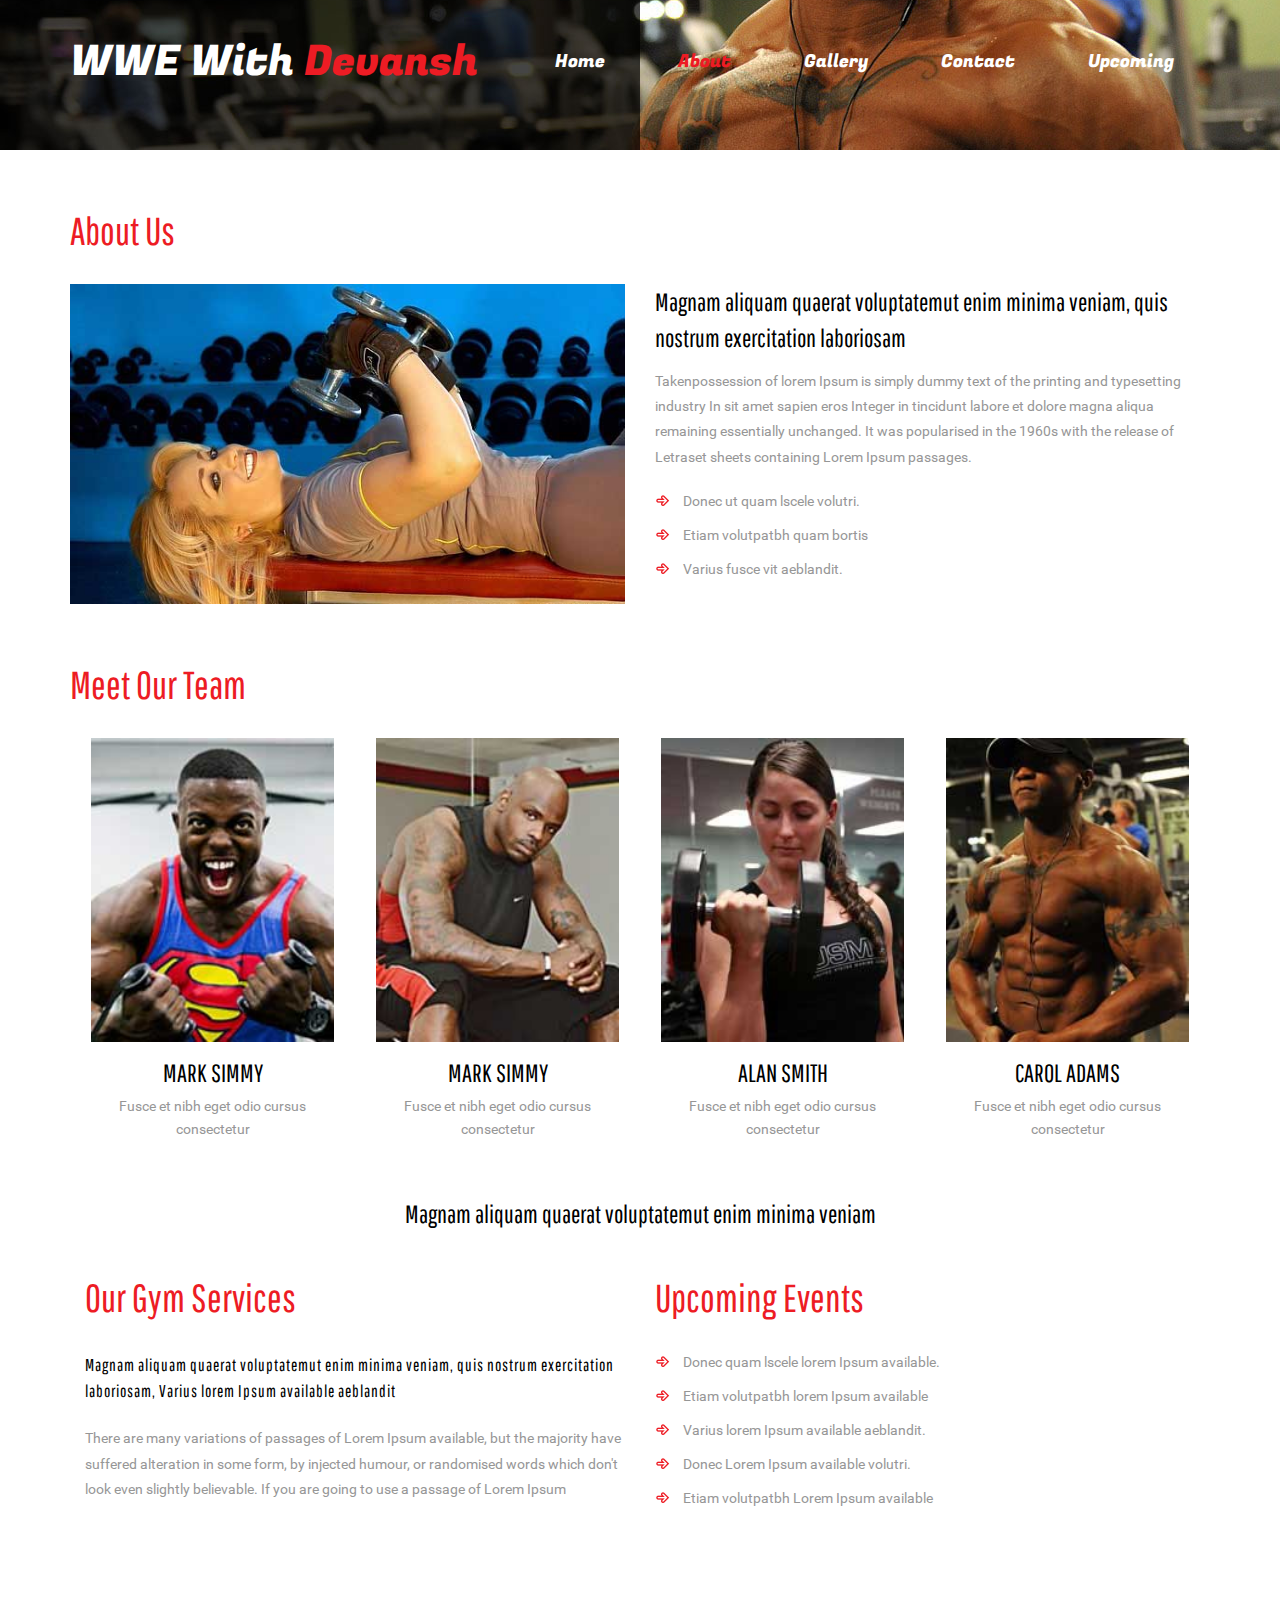
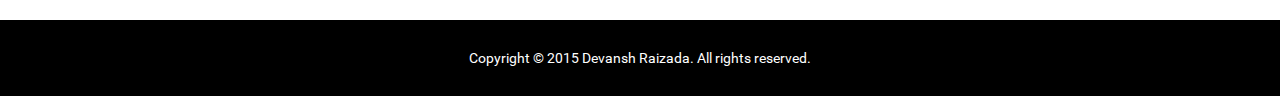
==== commit 61d2f65f: "Removed design copyright" ====
--- a/about.html
+++ b/about.html
@@ -214,7 +214,7 @@
 	<!--footer-->
 	<div class="footer">
 		<div class="container">
-			<p>Copyright © 2015 Devansh Raizada. All rights reserved | Design by <a href="http://yashchaudhary.github.io/">Yash Chaudhary</a>.</p>
+			<p>Copyright © 2015 Devansh Raizada. All rights reserved.</p>
 		</div>
 	</div>
 	<!--//footer-->
@@ -239,4 +239,4 @@
     <!-- Placed at the end of the document so the pages load faster -->
     <script src="js/bootstrap.js"> </script>
 </body>
-</html>+</html>
